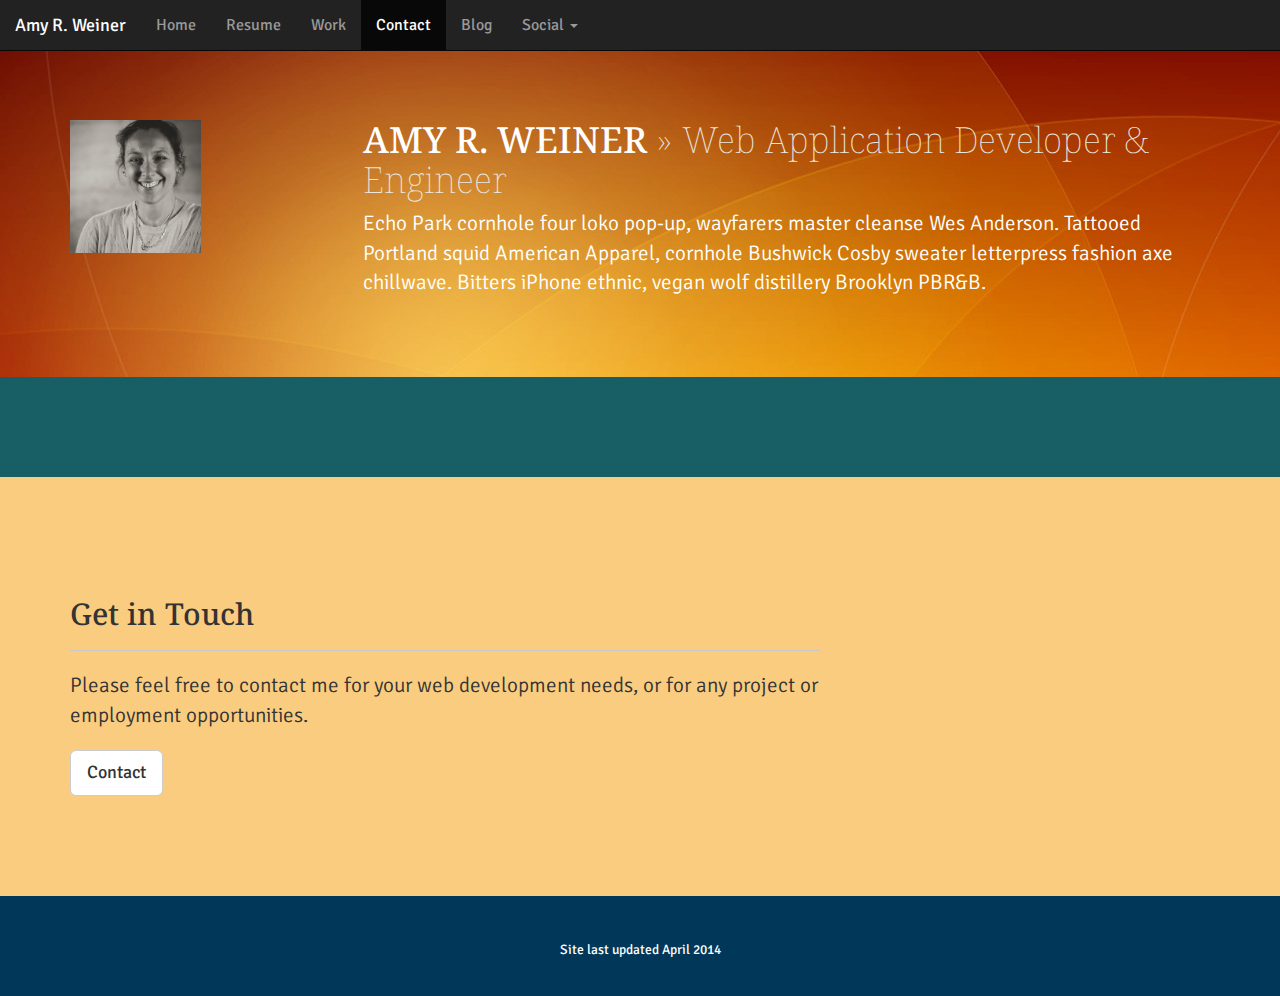
==== contact.html @ e44cc437 "Add contact page" ====
<!DOCTYPE html>
<html lang="en">
  <head>
    <title>Amy R. Weiner | Portfolio</title>
    <meta charset="utf-8">
    <meta http-equiv="X-UA-Compatible" content="IE=edge">
    <meta name="viewport" content="width=device-width, initial-scale=1">
   
    <!-- Bootstrap -->
    <link href="css/bootstrap.min.css" rel="stylesheet">
    <!-- Custom -->
    <link href="css/custom.css" rel="stylesheet">
    <!-- Google Font -->
    <link href='http://fonts.googleapis.com/css?family=Signika' rel='stylesheet' type='text/css'>
    <link href='http://fonts.googleapis.com/css?family=Droid+Serif' rel='stylesheet' type='text/css'>

    <!-- HTML5 Shim and Respond.js IE8 support of HTML5 elements and media queries -->
    <!-- WARNING: Respond.js doesn't work if you view the page via file:// -->
    <!--[if lt IE 9]>
      <script src="js/html5shiv.js"></script>
      <script src="js/respond.min.js"></script>
    <![endif]-->
  </head>
  <body>
    <!-- Start Navigation -->
    <nav class="navbar navbar-inverse navbar-fixed-top" role="navigation">
      <div class="navbar-header">
        <button type="button" class="navbar-toggle" data-toggle="collapse" data-target=".navbar-collapse">
          <span class="sr-only">Toggle navigation</span>
          <span class="icon-bar"></span>
          <span class="icon-bar"></span>
          <span class="icon-bar"></span>
        </button>
        <a class="navbar-brand" href="index.html">Amy R. Weiner</a>
      </div>
      <div class="navbar-collapse collapse">
        <ul class="nav navbar-nav">
          <li><a href="index.html">Home</a></li>
          <li><a href="resume.html">Resume</a></li>
          <li><a href="work.html">Work</a></li>
          <li class="active"><a href="contact.html">Contact</a></li>
          <li><a href="http://console.blog.bucket.com.s3-website-us-east-1.amazonaws.com/" target="_blank">Blog</a></li>
          <li class="dropdown">
            <a href="#" class="dropdown-toggle" data-toggle="dropdown">Social <b class="caret"></b></a>
            <ul class="dropdown-menu">
              <li><a href="https://github.com/AmyWeiner">Github</a></li>
              <li><a href="https://www.linkedin.com/in/amyrweiner">LinkedIn</a></li>
              <li><a href="https://twitter.com/amyrweiner">Twitter</a></li>
            </ul>
          </li>
        </ul>
      </div>
    </nav>
    <!-- End Navigation -->

     <!-- Start Intro Text -->
    <div class="intro-block">
      <div class="container">
        <div class="row">
          <div class="col-xs-3">
             <img class="img-responsive" src="images/amy_crop.jpg">
          </div>
          <div class="col-xs-9">
            <h1>AMY R. WEINER <span class="text-muted">&raquo; Web Application Developer & Engineer</span></h1>
            <p class="lead">Echo Park cornhole four loko pop-up, wayfarers master cleanse Wes Anderson. Tattooed Portland squid American Apparel, cornhole Bushwick Cosby sweater letterpress fashion axe chillwave. Bitters iPhone ethnic, vegan wolf distillery Brooklyn PBR&B. </p>
          </div>
        </div>
      </div>
    </div>
    <!-- End Intro Text -->

    <!-- Start Break Section -->
    <div class="intro-break">
      <div class="container">
        <div class="row">
        </div>
      </div>
    </div>
    <!-- End Break Section -->

    <!-- Start Page Content -->
    <div class="container padded">
      <div class="row">
        <div class="col-sm-8">
          <h2>Get in Touch</h2>
          <hr>
          <p class="lead">Please feel free to contact me for your web development needs, or for any project or employment opportunities.</p>
          <form class="form-horizontal tpad" role="form" action="MAILTO:arweiner@alumni.stanford.edu" method="GET">
            <input type="submit" value="Contact" class="btn btn-default btn-lg">
         </form>
        </div>
      </div>
    </div>
    <!-- End Page Content -->

    <!-- Start Footer -->
    <div class="ftr">
      <div class="container">
        <div class="row">
          <small>Site last updated April 2014</small>
        </div>
      </div>
    </div>
    <!-- End Footer -->

    <!-- jQuery (necessary for Bootstrap's JavaScript plugins) -->
    <script src="https://ajax.googleapis.com/ajax/libs/jquery/1.11.0/jquery.min.js"></script>
    <!-- Include all compiled plugins (below), or include individual files as needed -->
    <script src="js/bootstrap.min.js"></script>
  </body>
</html>
---- css/custom.css ----
html, body{
    font-family: 'Signika', sans-serif;
    font-size: 16px;
    line-height: 1.7;
    background-color: #f9cc7f;
}

h1, h2, h3, h4 {
    font-family: 'Droid Serif', serif;
}

b, strong{
    font-weight: 400;
}

.carousel-caption {
  z-index: 10;
}

.carousel-inner > .item > img {
  position: absolute;
  top: 50px;
  left: 0;
  min-width: 100%;
  height: auto;
}

.carousel-inner > .item {
  height: 500px;
}

.intro-block{
    background: url(../images/roteMakrorosea.jpg);
    padding: 100px 15px 60px;
    color: #fff;
}

.intro-block img{
    height: 50%;
    position: relative;
    top: 20px;
    width: 50%;
}

.text-muted{
    color: #e9e6df;
    font-weight: 100;
}

.padded {
  padding: 100px 15px;
}

.intro-break{
    background-color: #185e65;   
    height: 100px;
}

hr {
    border-top: 1px solid #c9c9c9;   
}

.info{
    background: #f9cc7f;
    padding: 80px 0;
    margin: 0 auto;
}

.info small{
    color: #eeefe9;   
}

.info a{
    color: #fff;   
}

.info a:hover{
    color: #333;   
}

.tab-pane{
    padding: 40px 10px 0 10px;
}

.ftr{
    background: #013859;
    color: #fff;   
    height: 100px;
    text-align: center;
}

.ftr small {
  position: relative;
  top: 40px; 
}

@media(min-width: 768px) {
    .carousel-inner > .item {
    height: 700px;
  }
}
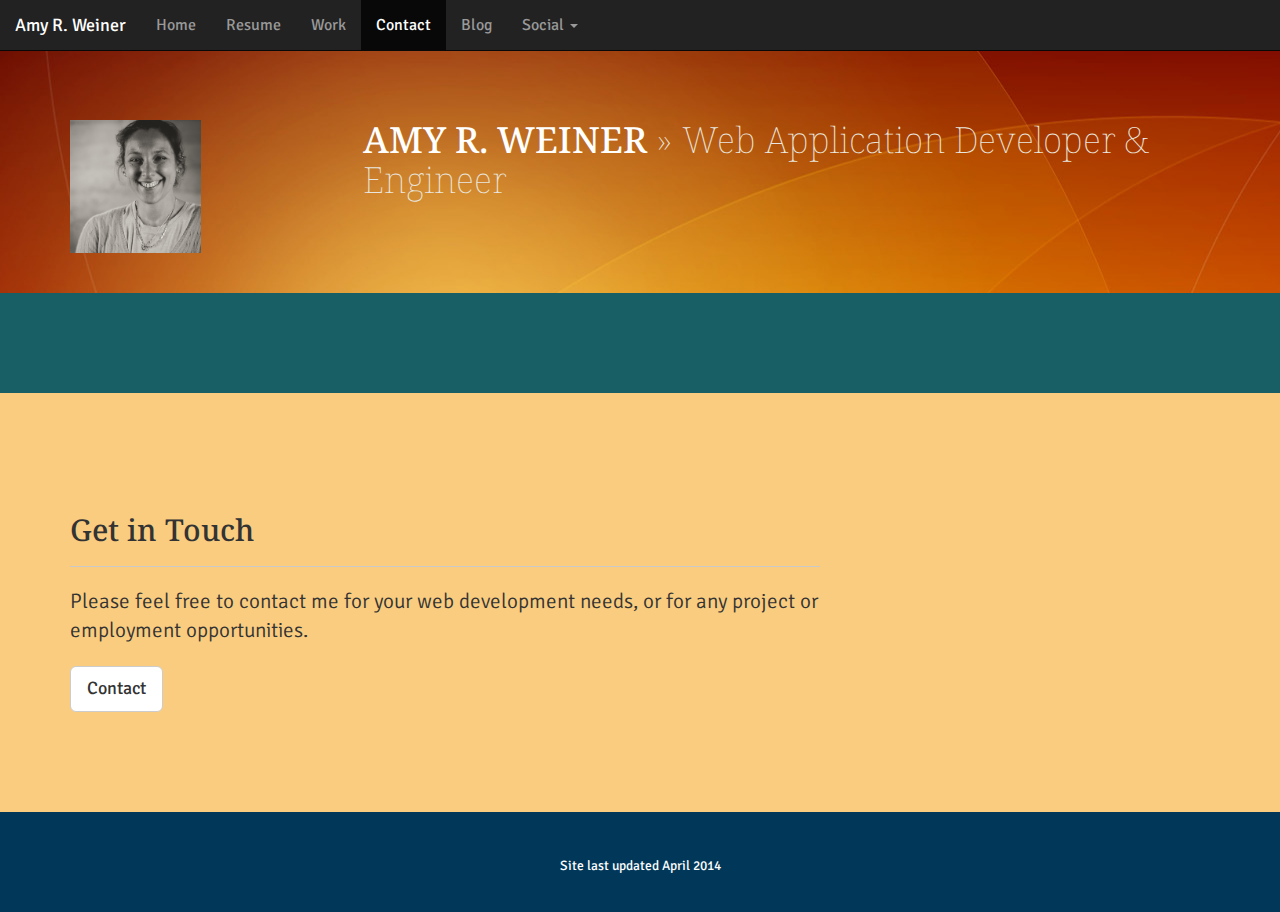
==== commit 708149c8: "Add carousel to work page" ====
--- a/contact.html
+++ b/contact.html
@@ -62,7 +62,7 @@
           </div>
           <div class="col-xs-9">
             <h1>AMY R. WEINER <span class="text-muted">&raquo; Web Application Developer & Engineer</span></h1>
-            <p class="lead">Echo Park cornhole four loko pop-up, wayfarers master cleanse Wes Anderson. Tattooed Portland squid American Apparel, cornhole Bushwick Cosby sweater letterpress fashion axe chillwave. Bitters iPhone ethnic, vegan wolf distillery Brooklyn PBR&B. </p>
+            <p class="lead"> </p>
           </div>
         </div>
       </div>
@@ -77,6 +77,8 @@
       </div>
     </div>
     <!-- End Break Section -->
+
+    
 
     <!-- Start Page Content -->
     <div class="container padded">
--- a/css/custom.css
+++ b/css/custom.css
@@ -19,14 +19,13 @@
 
 .carousel-inner > .item > img {
   position: absolute;
-  top: 50px;
   left: 0;
   min-width: 100%;
   height: auto;
 }
 
 .carousel-inner > .item {
-  height: 500px;
+  height: 300px;
 }
 
 .intro-block{
@@ -96,7 +95,7 @@
 
 @media(min-width: 768px) {
     .carousel-inner > .item {
-    height: 700px;
+    height: 600px;
   }
 }
 
